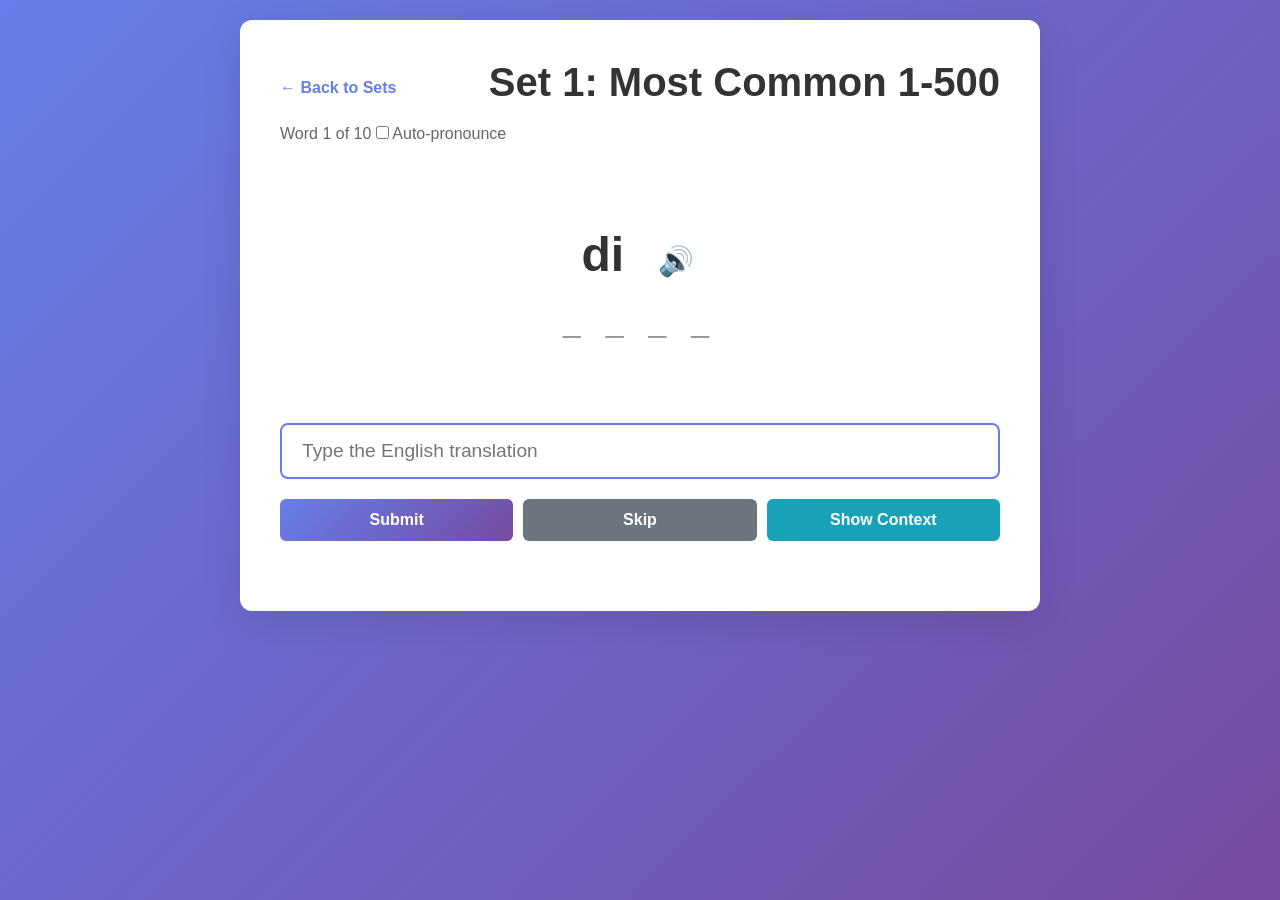
==== session.html @ ad311b0f "LearnGuage PWA: offline Italian vocabulary trainer Client-side port of the Flask app (word selection" ====
<!DOCTYPE html>
<html lang="en">
<head>
    <meta charset="UTF-8">
    <meta name="viewport" content="width=device-width, initial-scale=1.0, viewport-fit=cover">
    <meta name="theme-color" content="#4a6fa5">
    <meta name="apple-mobile-web-app-capable" content="yes">
    <meta name="apple-mobile-web-app-status-bar-style" content="black-translucent">
    <meta name="apple-mobile-web-app-title" content="LearnGuage">
    <link rel="manifest" href="manifest.json">
    <link rel="apple-touch-icon" href="icons/icon-180.png">
    <title>Learning Session - LearnGuage</title>
    <link rel="stylesheet" href="css/style.css">
</head>
<body>
    <div class="container session-container">
        <header class="session-header">
            <a href="index.html" class="back-link">&larr; Back to Sets</a>
            <h1 id="set-name">Learning Session</h1>
            <div class="progress-info">
                <span id="word-counter">Word <span id="current-word-num">1</span> of <span id="total-words">10</span></span>
                <label class="auto-pronounce-toggle">
                    <input type="checkbox" id="auto-pronounce-checkbox"> Auto-pronounce
                </label>
            </div>
        </header>

        <div class="session-content">
            <div class="word-card">
                <div class="italian-word">
                    <span id="italian-text">-</span>
                    <span id="gender-indicator" class="gender-badge"></span>
                    <button id="pronounce-word-btn" class="btn-pronounce" title="Pronounce word">🔊</button>
                    <span id="hint-text" class="hint"></span>
                </div>
                <div class="letter-hint">
                    <span id="letter-count">_ _ _ _ _</span>
                </div>
            </div>

            <div class="answer-section">
                <input type="text" id="answer-input" placeholder="Type the English translation"
                       autocomplete="off" autocorrect="off" autocapitalize="none" spellcheck="false" autofocus>
                <div class="button-group">
                    <button id="submit-btn" class="btn btn-primary">Submit</button>
                    <button id="skip-btn" class="btn btn-secondary">Skip</button>
                    <button id="context-btn" class="btn btn-info">Show Context</button>
                </div>
            </div>

            <div id="feedback" class="feedback hidden">
                <div class="feedback-icon"></div>
                <div class="feedback-message"></div>
            </div>

            <div id="context-modal" class="modal hidden">
                <div class="modal-content">
                    <span class="close-modal">&times;</span>
                    <h3>Word Context</h3>
                    <div id="context-details">
                        <p><strong>Part of Speech:</strong> <span id="pos"></span></p>
                        <p><strong>Gender:</strong> <span id="gender"></span></p>
                        <p><strong>English:</strong> <span id="english-meaning"></span></p>
                        <p><strong>Example (Italian):</strong> <span id="example-it"></span></p>
                        <p><strong>Example (English):</strong> <span id="example-en"></span></p>
                    </div>
                    <button id="pronounce-btn" class="btn btn-info" style="margin-top: 15px;">🔊 Pronounce</button>
                </div>
            </div>

            <div id="session-summary" class="session-summary hidden">
                <h2>Session Complete!</h2>
                <div class="summary-stats">
                    <p>Correct answers: <span id="correct-count">0</span></p>
                    <p>Total attempts: <span id="total-attempts">0</span></p>
                    <p>Accuracy: <span id="accuracy">0%</span></p>
                    <p id="failed-words-info" style="color: #dc3545; font-weight: bold;"></p>
                </div>
                <div id="word-list" class="word-list"></div>
                <div class="button-group">
                    <button id="continue-session-btn" class="btn btn-primary">Next Session</button>
                    <button id="redo-session-btn" class="btn btn-info">Redo This Session</button>
                    <a href="index.html" class="btn btn-secondary">Back to Sets</a>
                </div>
            </div>
        </div>
    </div>

    <script src="js/register-sw.js"></script>
    <script src="js/engine.js"></script>
    <script src="js/app.js"></script>
</body>
</html>
---- css/style.css ----
/* Reset and Base Styles */
* {
    margin: 0;
    padding: 0;
    box-sizing: border-box;
}

body {
    font-family: -apple-system, BlinkMacSystemFont, 'Segoe UI', 'Roboto', 'Oxygen',
        'Ubuntu', 'Cantarell', 'Fira Sans', 'Droid Sans', 'Helvetica Neue', sans-serif;
    -webkit-font-smoothing: antialiased;
    -moz-osx-font-smoothing: grayscale;
    background: linear-gradient(135deg, #667eea 0%, #764ba2 100%);
    min-height: 100vh;
    padding: 20px;
}

.container {
    max-width: 1200px;
    margin: 0 auto;
    background: white;
    border-radius: 12px;
    padding: 40px;
    box-shadow: 0 10px 40px rgba(0, 0, 0, 0.1);
}

/* Header */
header {
    text-align: center;
    margin-bottom: 40px;
}

h1 {
    font-size: 2.5rem;
    color: #333;
    margin-bottom: 10px;
}

.subtitle {
    color: #666;
    font-size: 1.1rem;
}

/* Stats Panel */
.stats-panel {
    background: #f8f9fa;
    border-radius: 8px;
    padding: 30px;
    margin-bottom: 40px;
}

.stats-panel h2 {
    color: #333;
    margin-bottom: 20px;
    font-size: 1.5rem;
}

.stats-grid {
    display: grid;
    grid-template-columns: repeat(auto-fit, minmax(200px, 1fr));
    gap: 20px;
    margin-bottom: 20px;
}

.stat-item {
    text-align: center;
    padding: 20px;
    background: white;
    border-radius: 8px;
    box-shadow: 0 2px 8px rgba(0, 0, 0, 0.05);
}

.stat-number {
    font-size: 2.5rem;
    font-weight: bold;
    color: #667eea;
    margin-bottom: 5px;
}

.stat-label {
    color: #666;
    font-size: 0.9rem;
}

.struggled-words {
    margin-top: 20px;
}

.struggled-words h3 {
    color: #333;
    margin-bottom: 10px;
    font-size: 1.2rem;
}

.struggled-words ul {
    list-style: none;
}

.struggled-words li {
    padding: 8px 12px;
    background: white;
    margin-bottom: 5px;
    border-radius: 4px;
    color: #666;
}

/* Sets Section */
.sets-section h2 {
    color: #333;
    margin-bottom: 20px;
    font-size: 1.8rem;
}

.sets-grid {
    display: grid;
    grid-template-columns: repeat(auto-fill, minmax(280px, 1fr));
    gap: 20px;
}

.set-card {
    background: #f8f9fa;
    border-radius: 8px;
    padding: 24px;
    border: 2px solid transparent;
    transition: all 0.3s ease;
}

.set-card:hover {
    border-color: #667eea;
    transform: translateY(-2px);
    box-shadow: 0 4px 12px rgba(102, 126, 234, 0.15);
}

.set-card h3 {
    color: #333;
    font-size: 1.2rem;
    margin-bottom: 15px;
}

.set-progress {
    margin-bottom: 20px;
}

.progress-bar {
    width: 100%;
    height: 8px;
    background: #e0e0e0;
    border-radius: 4px;
    overflow: hidden;
    margin-bottom: 10px;
}

.progress-fill {
    height: 100%;
    background: linear-gradient(90deg, #667eea 0%, #764ba2 100%);
    transition: width 0.3s ease;
}

.progress-text {
    color: #666;
    font-size: 0.9rem;
    margin: 5px 0;
}

/* Buttons */
.btn {
    display: inline-block;
    padding: 12px 24px;
    border-radius: 6px;
    text-decoration: none;
    font-weight: 600;
    border: none;
    cursor: pointer;
    transition: all 0.3s ease;
    font-size: 1rem;
}

.btn-primary {
    background: linear-gradient(135deg, #667eea 0%, #764ba2 100%);
    color: white;
}

.btn-primary:hover {
    transform: translateY(-2px);
    box-shadow: 0 4px 12px rgba(102, 126, 234, 0.4);
}

.btn-resume {
    background: #28a745;
    color: white;
}

.btn-resume:hover {
    background: #218838;
    transform: translateY(-2px);
}

.btn-secondary {
    background: #6c757d;
    color: white;
}

.btn-secondary:hover {
    background: #5a6268;
}

.btn-info {
    background: #17a2b8;
    color: white;
}

.btn-info:hover {
    background: #138496;
}

/* Footer */
footer {
    text-align: center;
    margin-top: 40px;
    padding-top: 20px;
    border-top: 1px solid #e0e0e0;
    color: #666;
}

/* Session Page */
.session-container {
    max-width: 800px;
}

.session-header {
    display: flex;
    justify-content: space-between;
    align-items: center;
    margin-bottom: 40px;
    flex-wrap: wrap;
    gap: 10px;
}

.back-link {
    color: #667eea;
    text-decoration: none;
    font-weight: 600;
}

.back-link:hover {
    text-decoration: underline;
}

.progress-info {
    color: #666;
}

.word-card {
    text-align: center;
    margin-bottom: 40px;
    min-height: 200px;
    display: flex;
    flex-direction: column;
    justify-content: center;
}

.italian-word {
    font-size: 3rem;
    font-weight: bold;
    color: #333;
    margin-bottom: 20px;
}

.gender-badge {
    font-size: 1.5rem;
    color: #667eea;
    margin-left: 10px;
}

.btn-pronounce {
    background: none;
    border: none;
    font-size: 1.8rem;
    cursor: pointer;
    margin-left: 15px;
    padding: 5px;
    transition: transform 0.2s;
}

.btn-pronounce:hover {
    transform: scale(1.2);
}

.hint {
    display: block;
    font-size: 1.2rem;
    color: #999;
    font-style: italic;
    margin-top: 10px;
}

.letter-hint {
    font-size: 2rem;
    color: #999;
    letter-spacing: 0.5rem;
}

.answer-section {
    margin-bottom: 30px;
}

#answer-input {
    width: 100%;
    padding: 15px 20px;
    font-size: 1.2rem;
    border: 2px solid #e0e0e0;
    border-radius: 8px;
    margin-bottom: 20px;
    transition: border-color 0.3s ease;
}

#answer-input:focus {
    outline: none;
    border-color: #667eea;
}

#answer-input:disabled {
    background: #f5f5f5;
    cursor: not-allowed;
}

.button-group {
    display: flex;
    gap: 10px;
    flex-wrap: wrap;
}

.button-group .btn {
    flex: 1;
    min-width: 120px;
    text-align: center;
}

.session-summary .button-group {
    justify-content: center;
}

.session-summary .button-group .btn {
    flex: 0 1 auto;
}

/* Word List */
.word-list {
    margin: 30px 0;
    text-align: left;
    max-height: 400px;
    overflow-y: auto;
    background: #f8f9fa;
    padding: 20px;
    border-radius: 8px;
}

.word-list h3 {
    margin-bottom: 15px;
    color: #333;
}

.word-list-item {
    padding: 12px;
    margin-bottom: 8px;
    background: white;
    border-radius: 4px;
    border-left: 3px solid #667eea;
}

.word-list-main {
    display: flex;
    align-items: center;
    gap: 10px;
    flex-wrap: wrap;
}

.correct-indicator {
    color: #28a745;
    font-size: 1.2rem;
    font-weight: bold;
    min-width: 20px;
}

.wrong-indicator {
    color: #dc3545;
    font-size: 1.2rem;
    font-weight: bold;
    min-width: 20px;
}

.btn-small {
    padding: 4px 12px;
    font-size: 0.85rem;
    border: none;
    background: #667eea;
    color: white;
    border-radius: 4px;
    cursor: pointer;
    transition: background 0.2s;
}

.btn-small:hover {
    background: #5568d3;
}

/* Feedback */
.feedback {
    padding: 20px;
    border-radius: 8px;
    margin-bottom: 20px;
    display: flex;
    align-items: center;
    gap: 15px;
    animation: slideIn 0.3s ease;
}

.feedback-icon {
    font-size: 2rem;
    font-weight: bold;
}

.feedback-message {
    font-size: 1.1rem;
    flex: 1;
}

.feedback-correct {
    background: #d4edda;
    border: 2px solid #28a745;
    color: #155724;
}

.feedback-correct .feedback-icon {
    color: #28a745;
}

.feedback-close {
    background: #fff3cd;
    border: 2px solid #ffc107;
    color: #856404;
}

.feedback-close .feedback-icon {
    color: #ffc107;
}

.feedback-wrong {
    background: #f8d7da;
    border: 2px solid #dc3545;
    color: #721c24;
}

.feedback-wrong .feedback-icon {
    color: #dc3545;
}

/* Modal */
.modal {
    position: fixed;
    top: 0;
    left: 0;
    width: 100%;
    height: 100%;
    background: rgba(0, 0, 0, 0.5);
    display: flex;
    justify-content: center;
    align-items: center;
    z-index: 1000;
}

.modal-content {
    background: white;
    padding: 30px;
    border-radius: 12px;
    max-width: 500px;
    width: 90%;
    position: relative;
}

.close-modal {
    position: absolute;
    top: 15px;
    right: 20px;
    font-size: 2rem;
    cursor: pointer;
    color: #999;
}

.close-modal:hover {
    color: #333;
}

#context-details p {
    margin: 15px 0;
    color: #333;
}

#context-details strong {
    color: #667eea;
}

/* Session Summary */
.session-summary {
    text-align: center;
    padding: 40px;
}

.session-summary h2 {
    color: #28a745;
    margin-bottom: 30px;
}

.summary-stats {
    background: #f8f9fa;
    padding: 30px;
    border-radius: 8px;
    margin-bottom: 30px;
}

.summary-stats p {
    font-size: 1.2rem;
    color: #333;
    margin: 15px 0;
}

.summary-stats span {
    font-weight: bold;
    color: #667eea;
}

/* Utilities */
.hidden {
    display: none !important;
}

/* Animations */
@keyframes slideIn {
    from {
        opacity: 0;
        transform: translateY(-10px);
    }
    to {
        opacity: 1;
        transform: translateY(0);
    }
}

/* Mobile Responsiveness */
@media (max-width: 768px) {
    .container {
        padding: 20px;
    }

    h1 {
        font-size: 2rem;
    }

    .italian-word {
        font-size: 2rem;
    }

    .letter-hint {
        font-size: 1.5rem;
    }

    .button-group {
        flex-direction: column;
    }

    .button-group .btn {
        width: 100%;
    }

    .stats-grid {
        grid-template-columns: 1fr;
    }

    .session-header {
        flex-direction: column;
        align-items: flex-start;
    }
}

@media (max-width: 480px) {
    h1 {
        font-size: 1.5rem;
    }

    .italian-word {
        font-size: 1.5rem;
    }

    #answer-input {
        font-size: 1rem;
    }
}
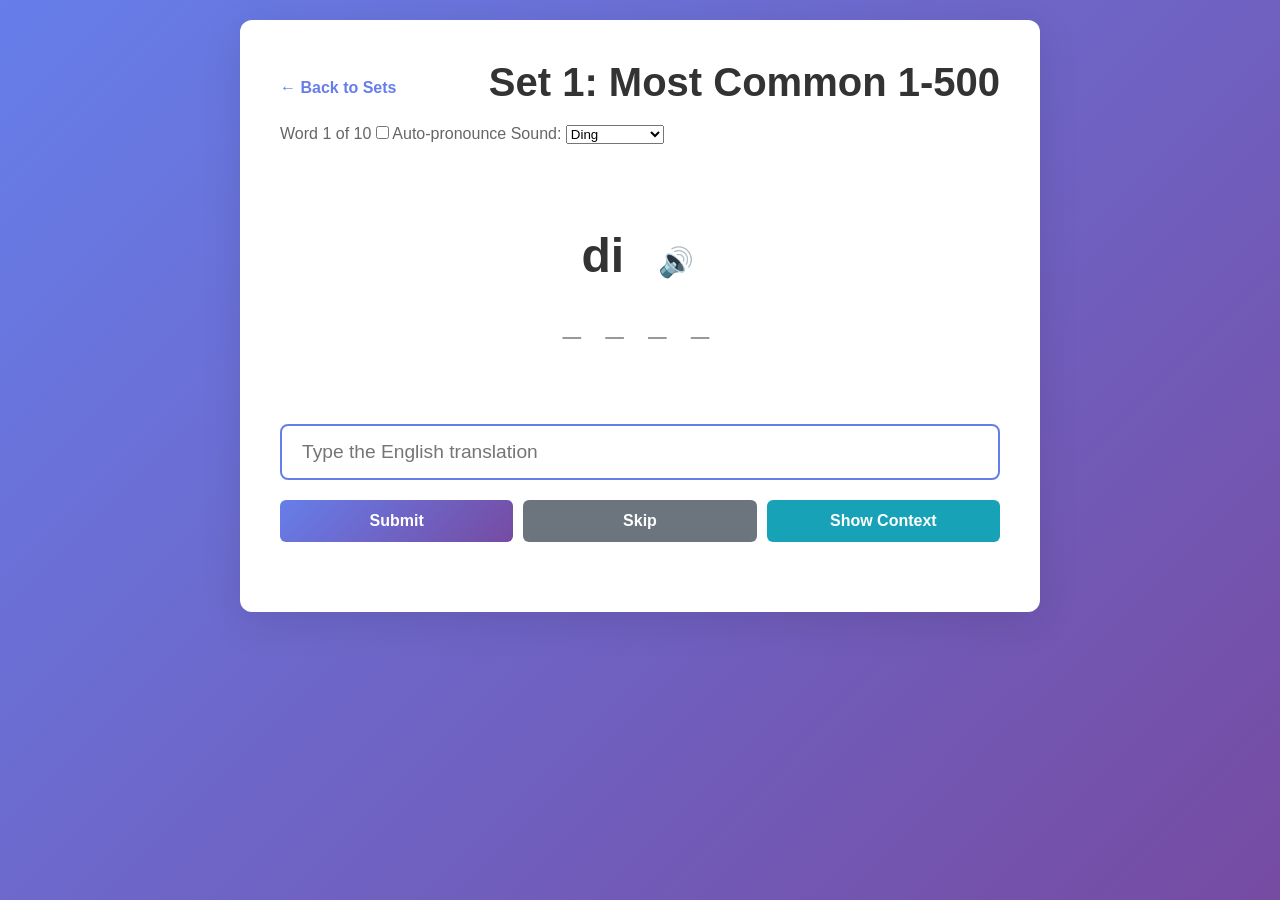
==== commit 727b5e94: "Add selectable success sounds with in-app picker - 6 sound options (soft tick, pop, ding, marimba, c" ====
--- a/session.html
+++ b/session.html
@@ -22,6 +22,9 @@
                 <label class="auto-pronounce-toggle">
                     <input type="checkbox" id="auto-pronounce-checkbox"> Auto-pronounce
                 </label>
+                <label class="auto-pronounce-toggle">Sound:
+                    <select id="sound-select"></select>
+                </label>
             </div>
         </header>
 
@@ -38,6 +41,13 @@
                 </div>
             </div>
 
+            <!-- Feedback sits ABOVE the answer box so it's centered on screen
+                 and never hidden behind the phone keyboard. -->
+            <div id="feedback" class="feedback hidden">
+                <div class="feedback-icon"></div>
+                <div class="feedback-message"></div>
+            </div>
+
             <div class="answer-section">
                 <input type="text" id="answer-input" placeholder="Type the English translation"
                        autocomplete="off" autocorrect="off" autocapitalize="none" spellcheck="false" autofocus>
@@ -46,11 +56,6 @@
                     <button id="skip-btn" class="btn btn-secondary">Skip</button>
                     <button id="context-btn" class="btn btn-info">Show Context</button>
                 </div>
-            </div>
-
-            <div id="feedback" class="feedback hidden">
-                <div class="feedback-icon"></div>
-                <div class="feedback-message"></div>
             </div>
 
             <div id="context-modal" class="modal hidden">
@@ -88,6 +93,7 @@
 
     <script src="js/register-sw.js"></script>
     <script src="js/engine.js"></script>
+    <script src="js/sounds.js"></script>
     <script src="js/app.js"></script>
 </body>
 </html>
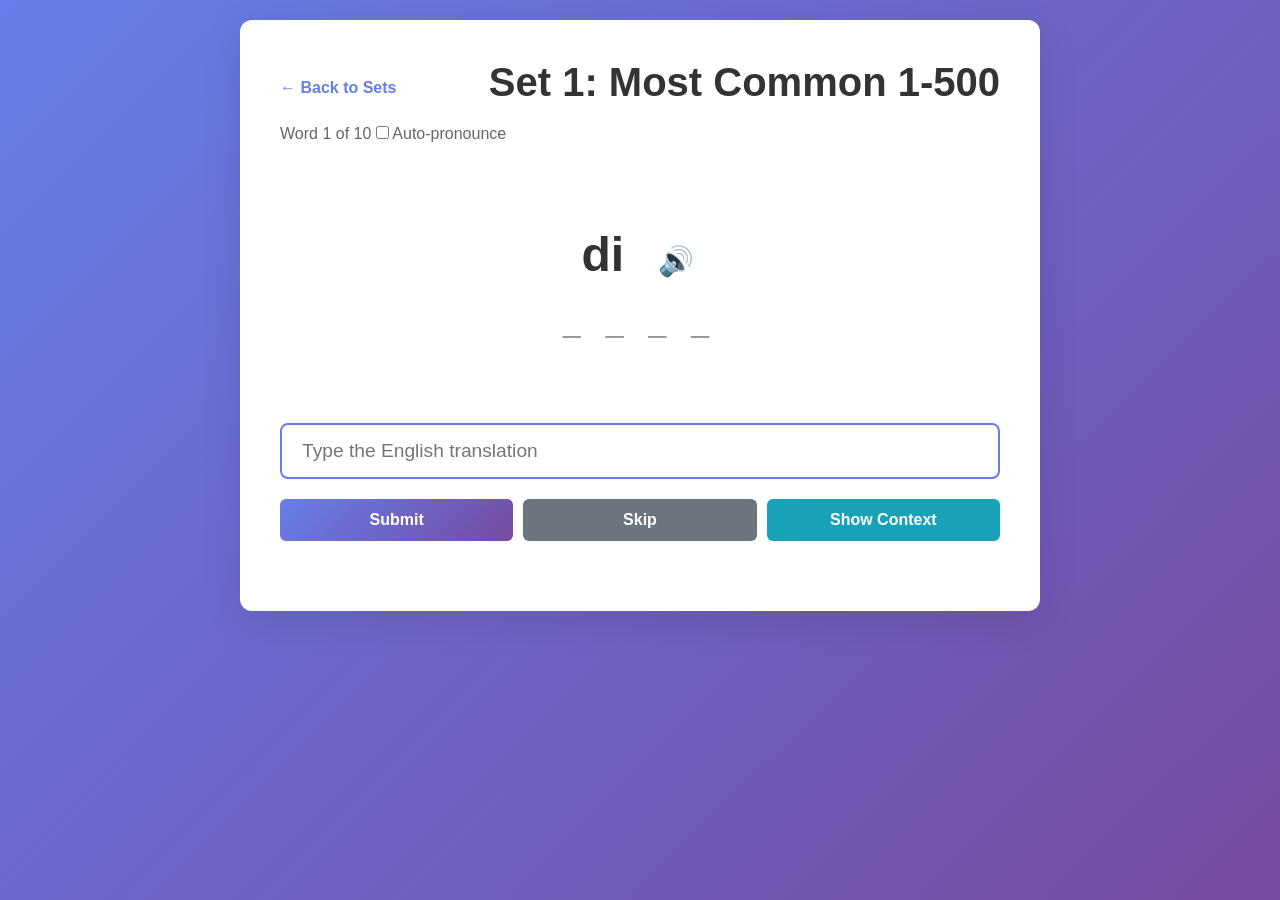
==== commit c1a4bba9: "Use the original app's tick as the single sound; remove picker - Reproduce the original Web Audio ti" ====
--- a/session.html
+++ b/session.html
@@ -21,9 +21,6 @@
                 <span id="word-counter">Word <span id="current-word-num">1</span> of <span id="total-words">10</span></span>
                 <label class="auto-pronounce-toggle">
                     <input type="checkbox" id="auto-pronounce-checkbox"> Auto-pronounce
-                </label>
-                <label class="auto-pronounce-toggle">Sound:
-                    <select id="sound-select"></select>
                 </label>
             </div>
         </header>
@@ -93,7 +90,7 @@
 
     <script src="js/register-sw.js"></script>
     <script src="js/engine.js"></script>
-    <script src="js/sounds.js"></script>
+    <script src="js/sound.js"></script>
     <script src="js/app.js"></script>
 </body>
 </html>
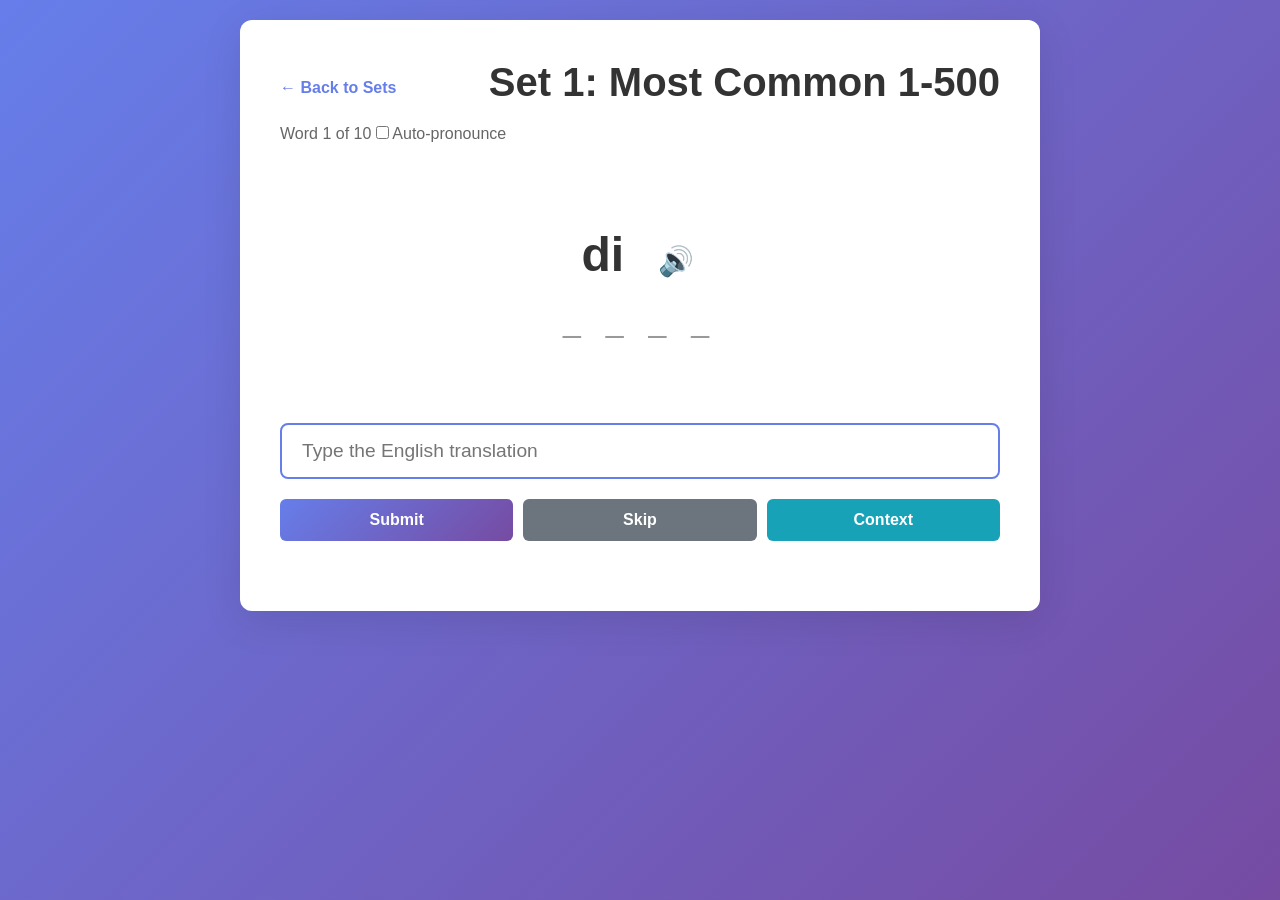
==== commit ae8da942: "Compact mobile session layout so the keyboard doesn't hide the word - Shrink word-card min-height/ma" ====
--- a/session.html
+++ b/session.html
@@ -51,7 +51,7 @@
                 <div class="button-group">
                     <button id="submit-btn" class="btn btn-primary">Submit</button>
                     <button id="skip-btn" class="btn btn-secondary">Skip</button>
-                    <button id="context-btn" class="btn btn-info">Show Context</button>
+                    <button id="context-btn" class="btn btn-info">Context</button>
                 </div>
             </div>
 
--- a/css/style.css
+++ b/css/style.css
@@ -3,6 +3,11 @@
     margin: 0;
     padding: 0;
     box-sizing: border-box;
+}
+
+html, body {
+    max-width: 100%;
+    overflow-x: hidden; /* never scroll sideways on a phone */
 }
 
 body {
@@ -548,50 +553,41 @@
 
 /* Mobile Responsiveness */
 @media (max-width: 768px) {
-    .container {
-        padding: 20px;
+    body { padding: 10px; }
+    .container { padding: 16px; }
+    h1 { font-size: 2rem; }
+    .stats-grid { grid-template-columns: 1fr; }
+
+    /* Session: keep everything compact and high on the screen so the on-screen
+       keyboard doesn't push the word off the top when the input is focused. */
+    .session-header {
+        flex-flow: row wrap;
+        align-items: center;
+        margin-bottom: 12px;
+        gap: 4px 14px;
     }
-
-    h1 {
-        font-size: 2rem;
-    }
-
-    .italian-word {
-        font-size: 2rem;
-    }
-
-    .letter-hint {
-        font-size: 1.5rem;
-    }
-
-    .button-group {
-        flex-direction: column;
-    }
-
-    .button-group .btn {
-        width: 100%;
-    }
-
-    .stats-grid {
-        grid-template-columns: 1fr;
-    }
-
-    .session-header {
-        flex-direction: column;
-        align-items: flex-start;
-    }
+    .session-header h1 { font-size: 1.1rem; width: 100%; order: 3; margin: 0; }
+
+    .word-card { min-height: auto; margin-bottom: 14px; }
+    .italian-word { font-size: 2rem; margin-bottom: 8px; }
+    .hint { font-size: 1rem; margin-top: 6px; }
+    .letter-hint { font-size: 1.4rem; }
+
+    .answer-section { margin-bottom: 12px; }
+    #answer-input { margin-bottom: 10px; }
+
+    .feedback { padding: 12px 14px; margin-bottom: 12px; gap: 10px; }
+    .feedback-icon { font-size: 1.5rem; }
+    .feedback-message { font-size: 1rem; }
+
+    /* Keep the three action buttons on one row to save vertical space. */
+    .button-group { gap: 8px; }
+    .button-group .btn { flex: 1; min-width: 0; padding: 12px 8px; font-size: 0.95rem; }
 }
 
 @media (max-width: 480px) {
-    h1 {
-        font-size: 1.5rem;
-    }
-
-    .italian-word {
-        font-size: 1.5rem;
-    }
-
-    #answer-input {
-        font-size: 1rem;
-    }
-}
+    .session-header h1 { font-size: 1.05rem; }
+    .italian-word { font-size: 1.8rem; }
+    #answer-input { font-size: 1.05rem; padding: 12px 14px; }
+    .letter-hint { font-size: 1.25rem; letter-spacing: 0.3rem; }
+}
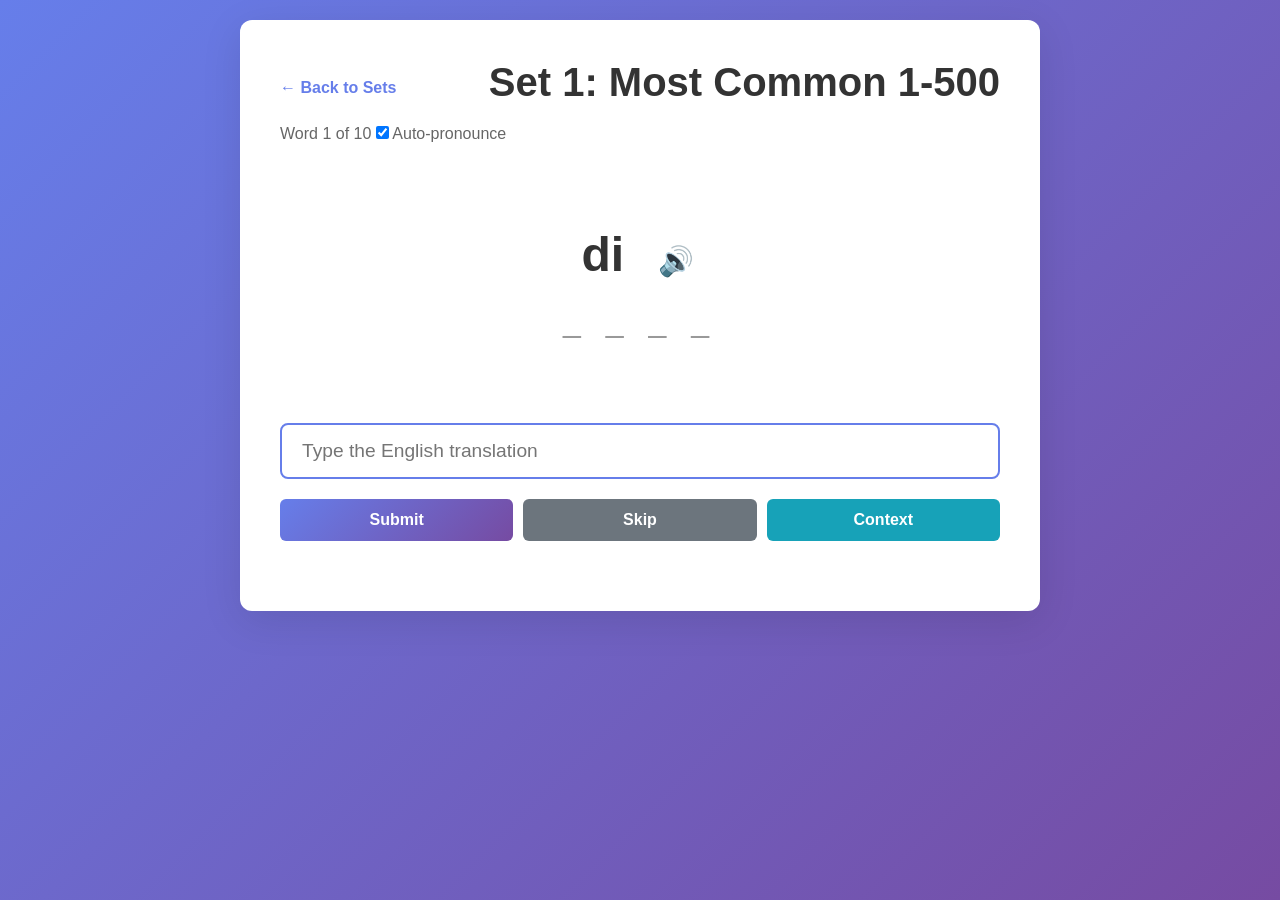
==== commit da286e7e: "Status bar 'default' so content clears the Dynamic Island; auto-pronounce on by default - Switch app" ====
--- a/session.html
+++ b/session.html
@@ -5,7 +5,7 @@
     <meta name="viewport" content="width=device-width, initial-scale=1.0, viewport-fit=cover">
     <meta name="theme-color" content="#4a6fa5">
     <meta name="apple-mobile-web-app-capable" content="yes">
-    <meta name="apple-mobile-web-app-status-bar-style" content="black-translucent">
+    <meta name="apple-mobile-web-app-status-bar-style" content="default">
     <meta name="apple-mobile-web-app-title" content="LearnGuage">
     <link rel="manifest" href="manifest.json">
     <link rel="apple-touch-icon" href="icons/icon-180.png">
@@ -20,7 +20,7 @@
             <div class="progress-info">
                 <span id="word-counter">Word <span id="current-word-num">1</span> of <span id="total-words">10</span></span>
                 <label class="auto-pronounce-toggle">
-                    <input type="checkbox" id="auto-pronounce-checkbox"> Auto-pronounce
+                    <input type="checkbox" id="auto-pronounce-checkbox" checked> Auto-pronounce
                 </label>
             </div>
         </header>
--- a/css/style.css
+++ b/css/style.css
@@ -17,7 +17,9 @@
     -moz-osx-font-smoothing: grayscale;
     background: linear-gradient(135deg, #667eea 0%, #764ba2 100%);
     min-height: 100vh;
-    padding: 20px;
+    /* Clear the iPhone Dynamic Island / notch and home bar (safe-area insets). */
+    padding: max(20px, env(safe-area-inset-top)) max(20px, env(safe-area-inset-right))
+             max(20px, env(safe-area-inset-bottom)) max(20px, env(safe-area-inset-left));
 }
 
 .container {
@@ -553,7 +555,11 @@
 
 /* Mobile Responsiveness */
 @media (max-width: 768px) {
-    body { padding: 10px; }
+    body {
+        /* keep it compact, but push below the Dynamic Island at the top */
+        padding: calc(env(safe-area-inset-top) + 12px) max(10px, env(safe-area-inset-right))
+                 max(10px, env(safe-area-inset-bottom)) max(10px, env(safe-area-inset-left));
+    }
     .container { padding: 16px; }
     h1 { font-size: 2rem; }
     .stats-grid { grid-template-columns: 1fr; }
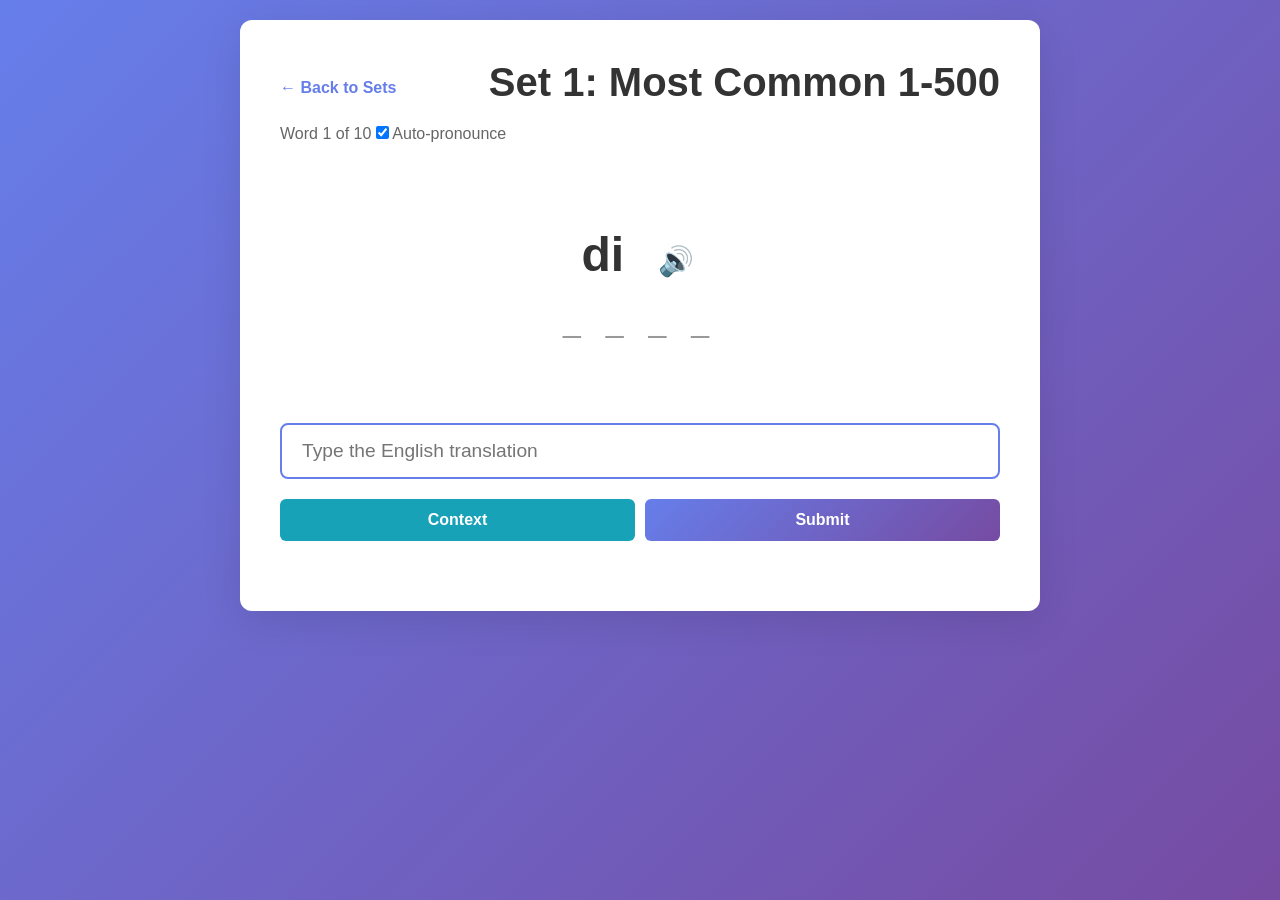
==== commit 05498bee: "Skip via empty submit, submit on right, ignore apostrophes, per-run stats, cleaner wrong text 1. Rem" ====
--- a/session.html
+++ b/session.html
@@ -47,11 +47,11 @@
 
             <div class="answer-section">
                 <input type="text" id="answer-input" placeholder="Type the English translation"
-                       autocomplete="off" autocorrect="off" autocapitalize="none" spellcheck="false" autofocus>
+                       autocomplete="off" autocorrect="off" autocapitalize="none" spellcheck="false"
+                       enterkeyhint="go" autofocus>
                 <div class="button-group">
+                    <button id="context-btn" class="btn btn-info">Context</button>
                     <button id="submit-btn" class="btn btn-primary">Submit</button>
-                    <button id="skip-btn" class="btn btn-secondary">Skip</button>
-                    <button id="context-btn" class="btn btn-info">Context</button>
                 </div>
             </div>
 
--- a/css/style.css
+++ b/css/style.css
@@ -167,6 +167,17 @@
     color: #666;
     font-size: 0.9rem;
     margin: 5px 0;
+}
+
+.run-stat {
+    color: #4a6fa5;
+    font-weight: 600;
+    margin-top: 8px;
+}
+.run-stat + .run-stat {
+    color: #888;
+    font-weight: 500;
+    margin-top: 2px;
 }
 
 /* Buttons */
@@ -227,6 +238,13 @@
     padding-top: 20px;
     border-top: 1px solid #e0e0e0;
     color: #666;
+}
+
+.app-version {
+    margin-top: 8px;
+    font-size: 0.8rem;
+    color: #999;
+    letter-spacing: 0.03em;
 }
 
 /* Session Page */
